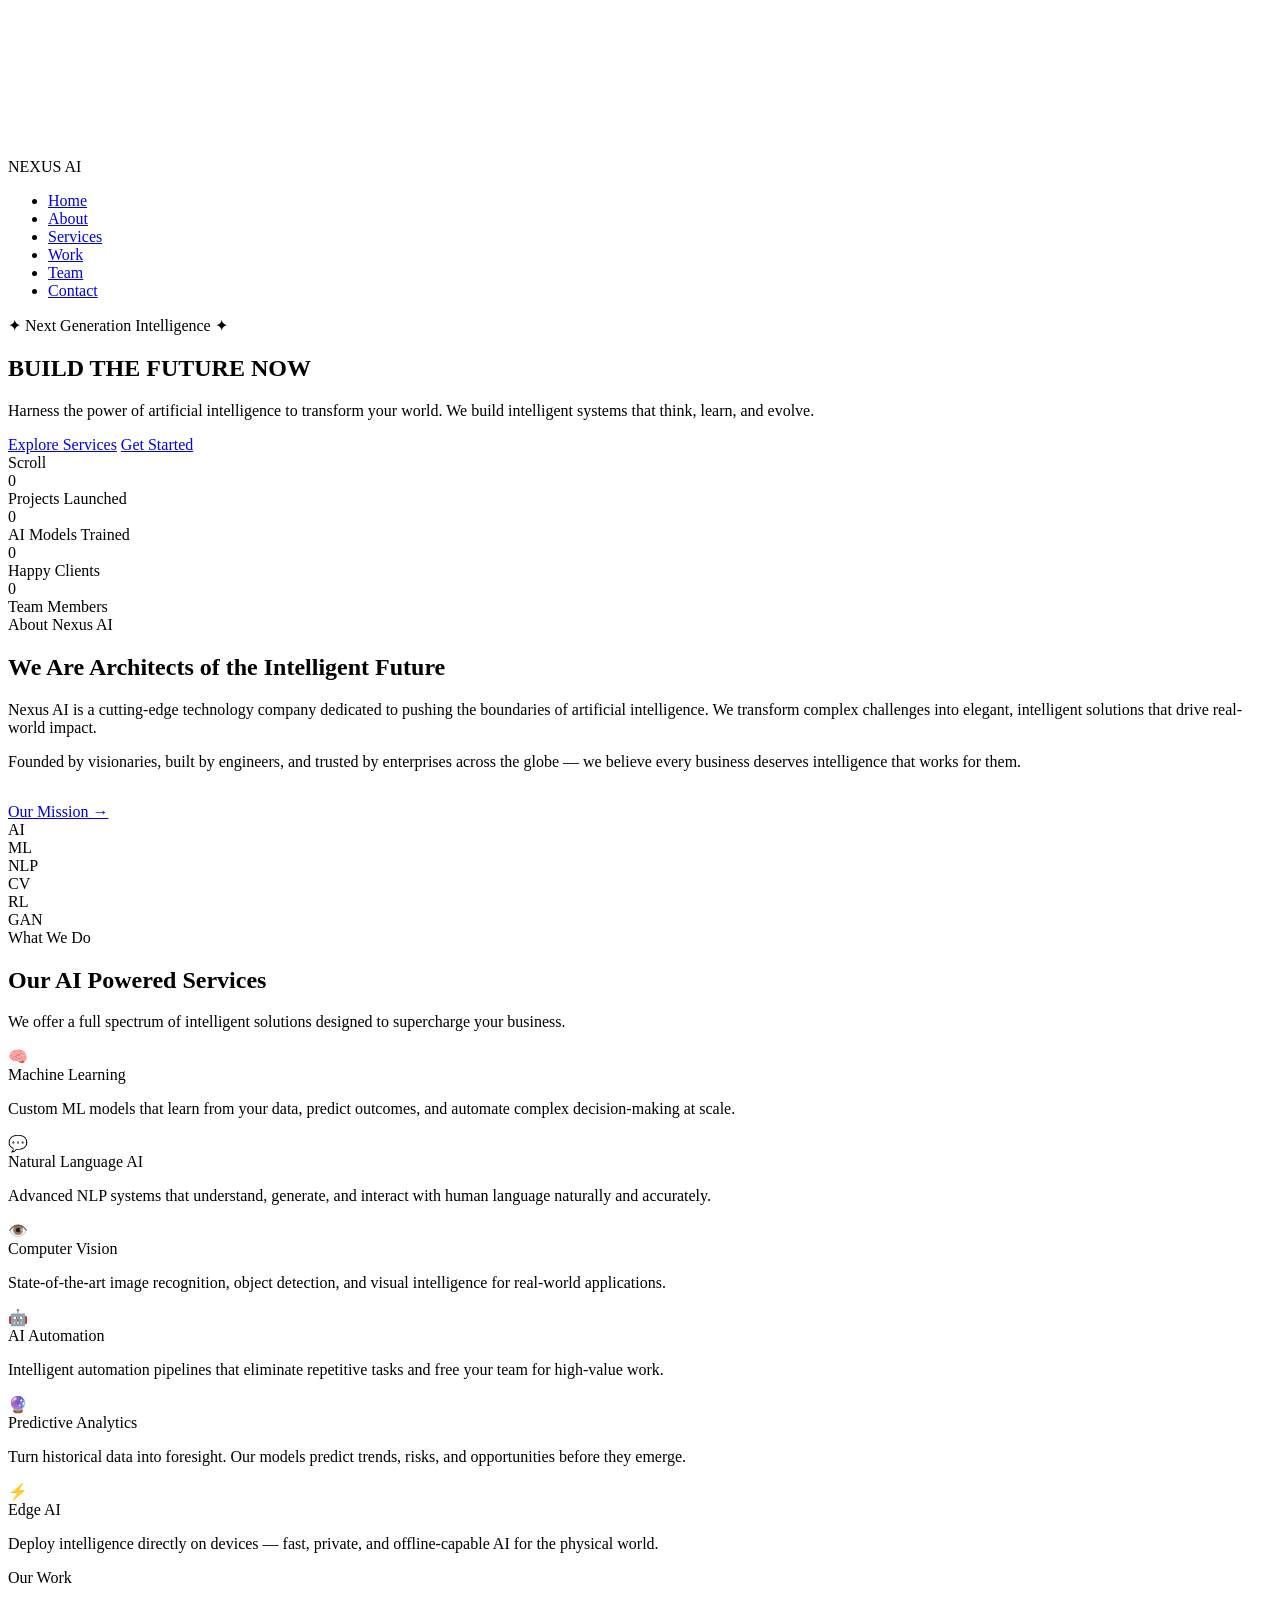
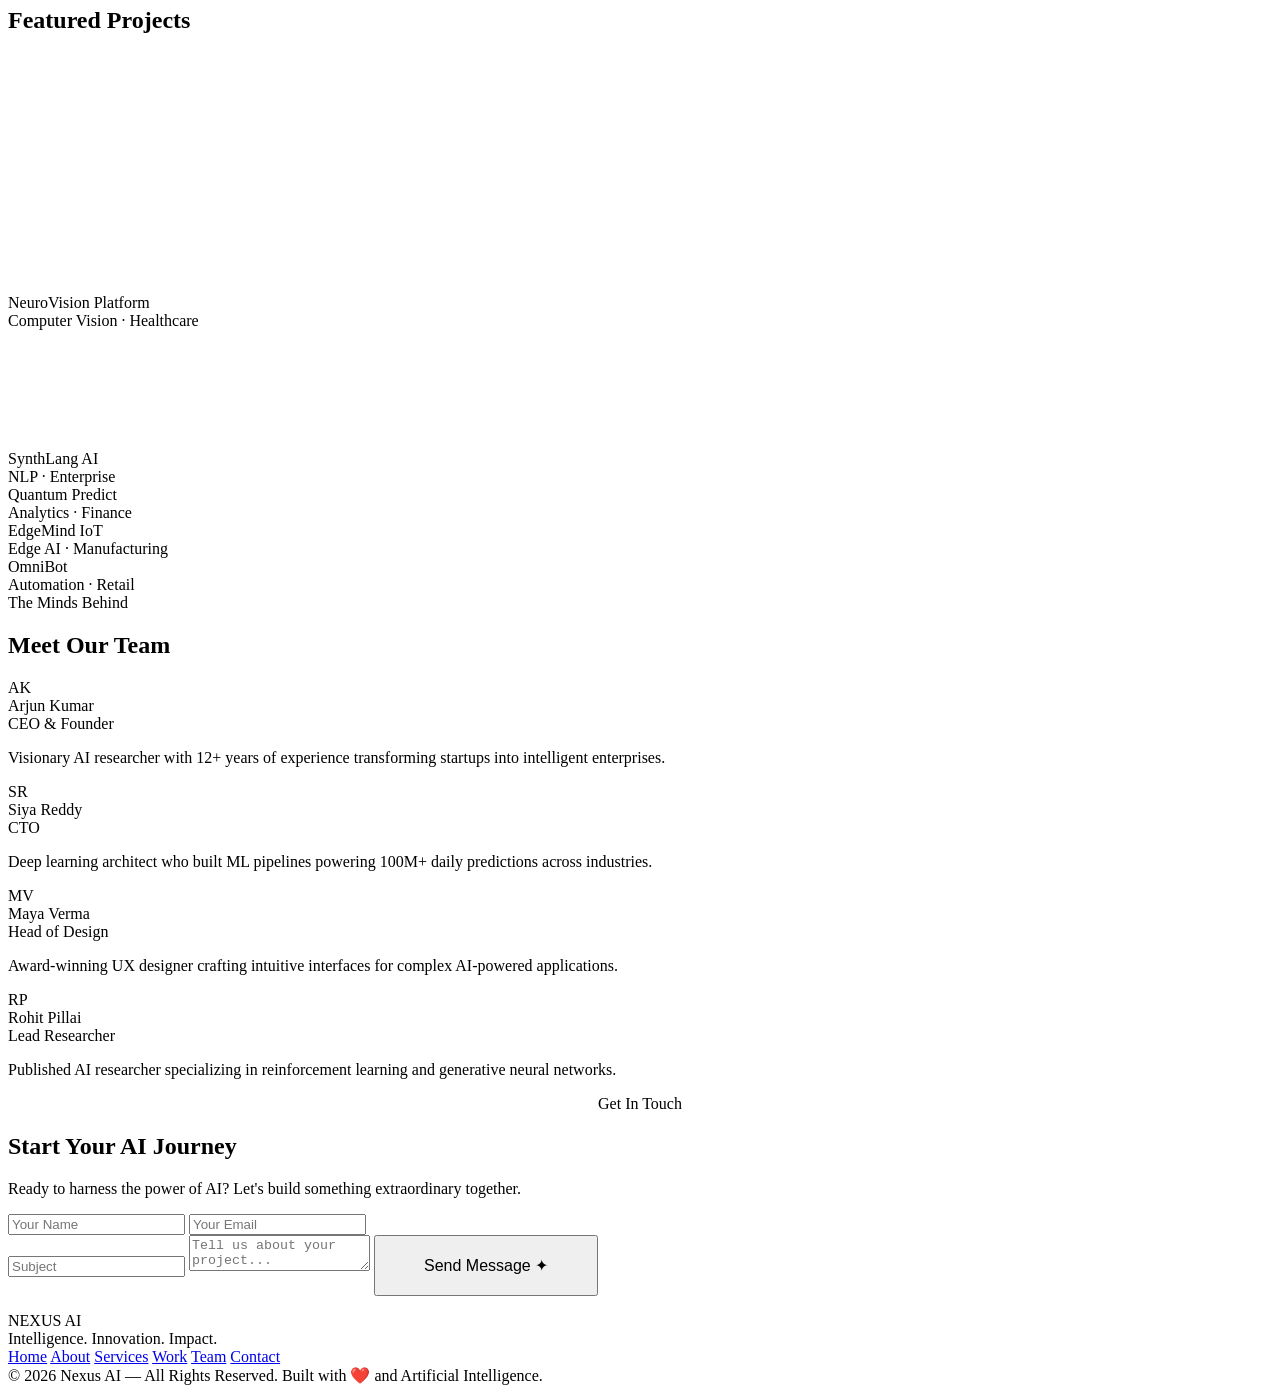
==== index.html @ 61b05c88 "Create index.html" ====
<html lang="en">
<head>
<meta charset="UTF-8">
<meta name="viewport" content="width=device-width, initial-scale=1.0">
<title>NEXUS AI — Future Reimagined</title>
<link href="https://fonts.googleapis.com/css2?family=Orbitron:wght@400;700;900&family=Rajdhani:wght@300;400;600;700&family=Space+Grotesk:wght@300;400;700&display=swap" rel="stylesheet">
</head>
<body>

<div class="cursor" id="cursor"></div>
<div class="cursor-dot" id="cursorDot"></div>

<canvas id="starCanvas"></canvas>

<!-- NAVBAR -->
<nav>
  <div class="logo">NEXUS AI</div>
  <ul class="nav-links">
    <li><a href="#home">Home</a></li>
    <li><a href="#about">About</a></li>
    <li><a href="#services">Services</a></li>
    <li><a href="#work">Work</a></li>
    <li><a href="#team">Team</a></li>
    <li><a href="#contact">Contact</a></li>
  </ul>
</nav>

<!-- HERO -->
<section class="hero" id="home">
  <div class="hero-bg"></div>
  <div class="hero-grid"></div>
  <div class="floating-shapes">
    <div class="shape shape-1"></div>
    <div class="shape shape-2"></div>
    <div class="shape shape-3"></div>
  </div>
  <div class="hero-content">
    <div class="hero-badge">✦ Next Generation Intelligence ✦</div>
    <h1 class="hero-title">
      <span class="line1">BUILD THE</span>
      <span class="line2">FUTURE NOW</span>
    </h1>
    <p class="hero-subtitle">Harness the power of artificial intelligence to transform your world. We build intelligent systems that think, learn, and evolve.</p>
    <div class="hero-buttons">
      <a href="#services" class="btn-primary">Explore Services</a>
      <a href="#contact" class="btn-secondary">Get Started</a>
    </div>
  </div>
  <div class="scroll-indicator">
    <div class="scroll-line"></div>
    <span>Scroll</span>
  </div>
</section>

<!-- STATS BAR -->
<div class="stats-bar">
  <div class="stat-item reveal">
    <div class="stat-num" id="stat1">0</div>
    <div class="stat-label">Projects Launched</div>
  </div>
  <div class="stat-item reveal">
    <div class="stat-num pink" id="stat2">0</div>
    <div class="stat-label">AI Models Trained</div>
  </div>
  <div class="stat-item reveal">
    <div class="stat-num yellow" id="stat3">0</div>
    <div class="stat-label">Happy Clients</div>
  </div>
  <div class="stat-item reveal">
    <div class="stat-num green" id="stat4">0</div>
    <div class="stat-label">Team Members</div>
  </div>
</div>

<!-- ABOUT -->
<section class="about" id="about">
  <div class="about-inner">
    <div class="about-text reveal">
      <span class="section-tag">About Nexus AI</span>
      <h2 class="section-title">We Are Architects of the Intelligent Future</h2>
      <p>Nexus AI is a cutting-edge technology company dedicated to pushing the boundaries of artificial intelligence. We transform complex challenges into elegant, intelligent solutions that drive real-world impact.</p>
      <p>Founded by visionaries, built by engineers, and trusted by enterprises across the globe — we believe every business deserves intelligence that works for them.</p>
      <a href="#services" class="btn-primary" style="display:inline-block; margin-top:1rem;">Our Mission →</a>
    </div>
    <div class="about-visual reveal">
      <div class="orbit-ring ring-1"></div>
      <div class="orbit-ring ring-2"></div>
      <div class="orbit-ring ring-3"></div>
      <div class="cube-container" style="perspective:600px;">
        <div class="cube-face face-front">AI</div>
        <div class="cube-face face-back">ML</div>
        <div class="cube-face face-right">NLP</div>
        <div class="cube-face face-left">CV</div>
        <div class="cube-face face-top">RL</div>
        <div class="cube-face face-bottom">GAN</div>
      </div>
    </div>
  </div>
</section>

<!-- SERVICES -->
<section class="services" id="services">
  <div class="services-inner">
    <div class="services-header reveal">
      <span class="section-tag">What We Do</span>
      <h2 class="section-title">Our AI Powered Services</h2>
      <p>We offer a full spectrum of intelligent solutions designed to supercharge your business.</p>
    </div>
    <div class="services-grid">
      <div class="service-card reveal">
        <div class="service-icon">🧠</div>
        <div class="service-title">Machine Learning</div>
        <p class="service-desc">Custom ML models that learn from your data, predict outcomes, and automate complex decision-making at scale.</p>
      </div>
      <div class="service-card reveal">
        <div class="service-icon">💬</div>
        <div class="service-title">Natural Language AI</div>
        <p class="service-desc">Advanced NLP systems that understand, generate, and interact with human language naturally and accurately.</p>
      </div>
      <div class="service-card reveal">
        <div class="service-icon">👁️</div>
        <div class="service-title">Computer Vision</div>
        <p class="service-desc">State-of-the-art image recognition, object detection, and visual intelligence for real-world applications.</p>
      </div>
      <div class="service-card reveal">
        <div class="service-icon">🤖</div>
        <div class="service-title">AI Automation</div>
        <p class="service-desc">Intelligent automation pipelines that eliminate repetitive tasks and free your team for high-value work.</p>
      </div>
      <div class="service-card reveal">
        <div class="service-icon">🔮</div>
        <div class="service-title">Predictive Analytics</div>
        <p class="service-desc">Turn historical data into foresight. Our models predict trends, risks, and opportunities before they emerge.</p>
      </div>
      <div class="service-card reveal">
        <div class="service-icon">⚡</div>
        <div class="service-title">Edge AI</div>
        <p class="service-desc">Deploy intelligence directly on devices — fast, private, and offline-capable AI for the physical world.</p>
      </div>
    </div>
  </div>
</section>

<!-- SHOWCASE / PORTFOLIO -->
<section class="showcase" id="work">
  <div class="showcase-inner">
    <div class="showcase-header reveal">
      <span class="section-tag">Our Work</span>
      <h2 class="section-title">Featured Projects</h2>
    </div>
    <div class="showcase-grid">
      <div class="showcase-item reveal">
        <div class="showcase-bg"></div>
        <div class="showcase-deco">
          <div class="deco-ring" style="width:80px;height:80px;animation-delay:0s;"></div>
          <div class="deco-ring" style="width:80px;height:80px;animation-delay:1.5s;"></div>
          <div class="deco-ring" style="width:80px;height:80px;animation-delay:3s;"></div>
        </div>
        <div class="showcase-overlay">
          <div>
            <div class="showcase-label">NeuroVision Platform</div>
            <div class="showcase-sub">Computer Vision · Healthcare</div>
          </div>
        </div>
      </div>
      <div class="showcase-item reveal">
        <div class="showcase-bg"></div>
        <div class="showcase-deco">
          <div class="deco-ring" style="width:60px;height:60px;animation-delay:0.5s;"></div>
          <div class="deco-ring" style="width:60px;height:60px;animation-delay:2s;"></div>
        </div>
        <div class="showcase-overlay">
          <div>
            <div class="showcase-label">SynthLang AI</div>
            <div class="showcase-sub">NLP · Enterprise</div>
          </div>
        </div>
      </div>
      <div class="showcase-item reveal">
        <div class="showcase-bg"></div>
        <div class="showcase-overlay">
          <div>
            <div class="showcase-label">Quantum Predict</div>
            <div class="showcase-sub">Analytics · Finance</div>
          </div>
        </div>
      </div>
      <div class="showcase-item reveal">
        <div class="showcase-bg"></div>
        <div class="showcase-overlay">
          <div>
            <div class="showcase-label">EdgeMind IoT</div>
            <div class="showcase-sub">Edge AI · Manufacturing</div>
          </div>
        </div>
      </div>
      <div class="showcase-item reveal">
        <div class="showcase-bg"></div>
        <div class="showcase-overlay">
          <div>
            <div class="showcase-label">OmniBot</div>
            <div class="showcase-sub">Automation · Retail</div>
          </div>
        </div>
      </div>
    </div>
  </div>
</section>

<!-- TEAM -->
<section class="team" id="team">
  <div class="team-inner">
    <div class="team-header reveal">
      <span class="section-tag">The Minds Behind</span>
      <h2 class="section-title">Meet Our Team</h2>
    </div>
    <div class="team-grid">
      <div class="team-card reveal">
        <div class="team-avatar">AK</div>
        <div class="team-name">Arjun Kumar</div>
        <div class="team-role">CEO & Founder</div>
        <p class="team-bio">Visionary AI researcher with 12+ years of experience transforming startups into intelligent enterprises.</p>
      </div>
      <div class="team-card reveal">
        <div class="team-avatar">SR</div>
        <div class="team-name">Siya Reddy</div>
        <div class="team-role">CTO</div>
        <p class="team-bio">Deep learning architect who built ML pipelines powering 100M+ daily predictions across industries.</p>
      </div>
      <div class="team-card reveal">
        <div class="team-avatar">MV</div>
        <div class="team-name">Maya Verma</div>
        <div class="team-role">Head of Design</div>
        <p class="team-bio">Award-winning UX designer crafting intuitive interfaces for complex AI-powered applications.</p>
      </div>
      <div class="team-card reveal">
        <div class="team-avatar">RP</div>
        <div class="team-name">Rohit Pillai</div>
        <div class="team-role">Lead Researcher</div>
        <p class="team-bio">Published AI researcher specializing in reinforcement learning and generative neural networks.</p>
      </div>
    </div>
  </div>
</section>

<!-- CONTACT -->
<section class="contact" id="contact">
  <div class="contact-inner">
    <span class="section-tag" style="display:block; text-align:center; padding-left:0;">Get In Touch</span>
    <h2 class="section-title reveal">Start Your AI Journey</h2>
    <p class="reveal">Ready to harness the power of AI? Let's build something extraordinary together.</p>
    <form class="contact-form reveal" onsubmit="handleSubmit(event)">
      <div class="form-row">
        <input type="text" class="form-input" placeholder="Your Name" required>
        <input type="email" class="form-input" placeholder="Your Email" required>
      </div>
      <input type="text" class="form-input" placeholder="Subject">
      <textarea class="form-input" placeholder="Tell us about your project..."></textarea>
      <button type="submit" class="btn-primary" style="align-self:center; font-size:1rem; padding:1.2rem 3rem;">Send Message ✦</button>
    </form>
  </div>
</section>

<!-- FOOTER -->
<footer>
  <div class="footer-bar"></div>
  <div class="footer-logo">NEXUS AI</div>
  <div class="footer-tagline">Intelligence. Innovation. Impact.</div>
  <div class="footer-links">
    <a href="#home">Home</a>
    <a href="#about">About</a>
    <a href="#services">Services</a>
    <a href="#work">Work</a>
    <a href="#team">Team</a>
    <a href="#contact">Contact</a>
  </div>
  <div class="footer-copy">© 2026 Nexus AI — All Rights Reserved. Built with ❤️ and Artificial Intelligence.</div>
</footer>
</body>
</html>
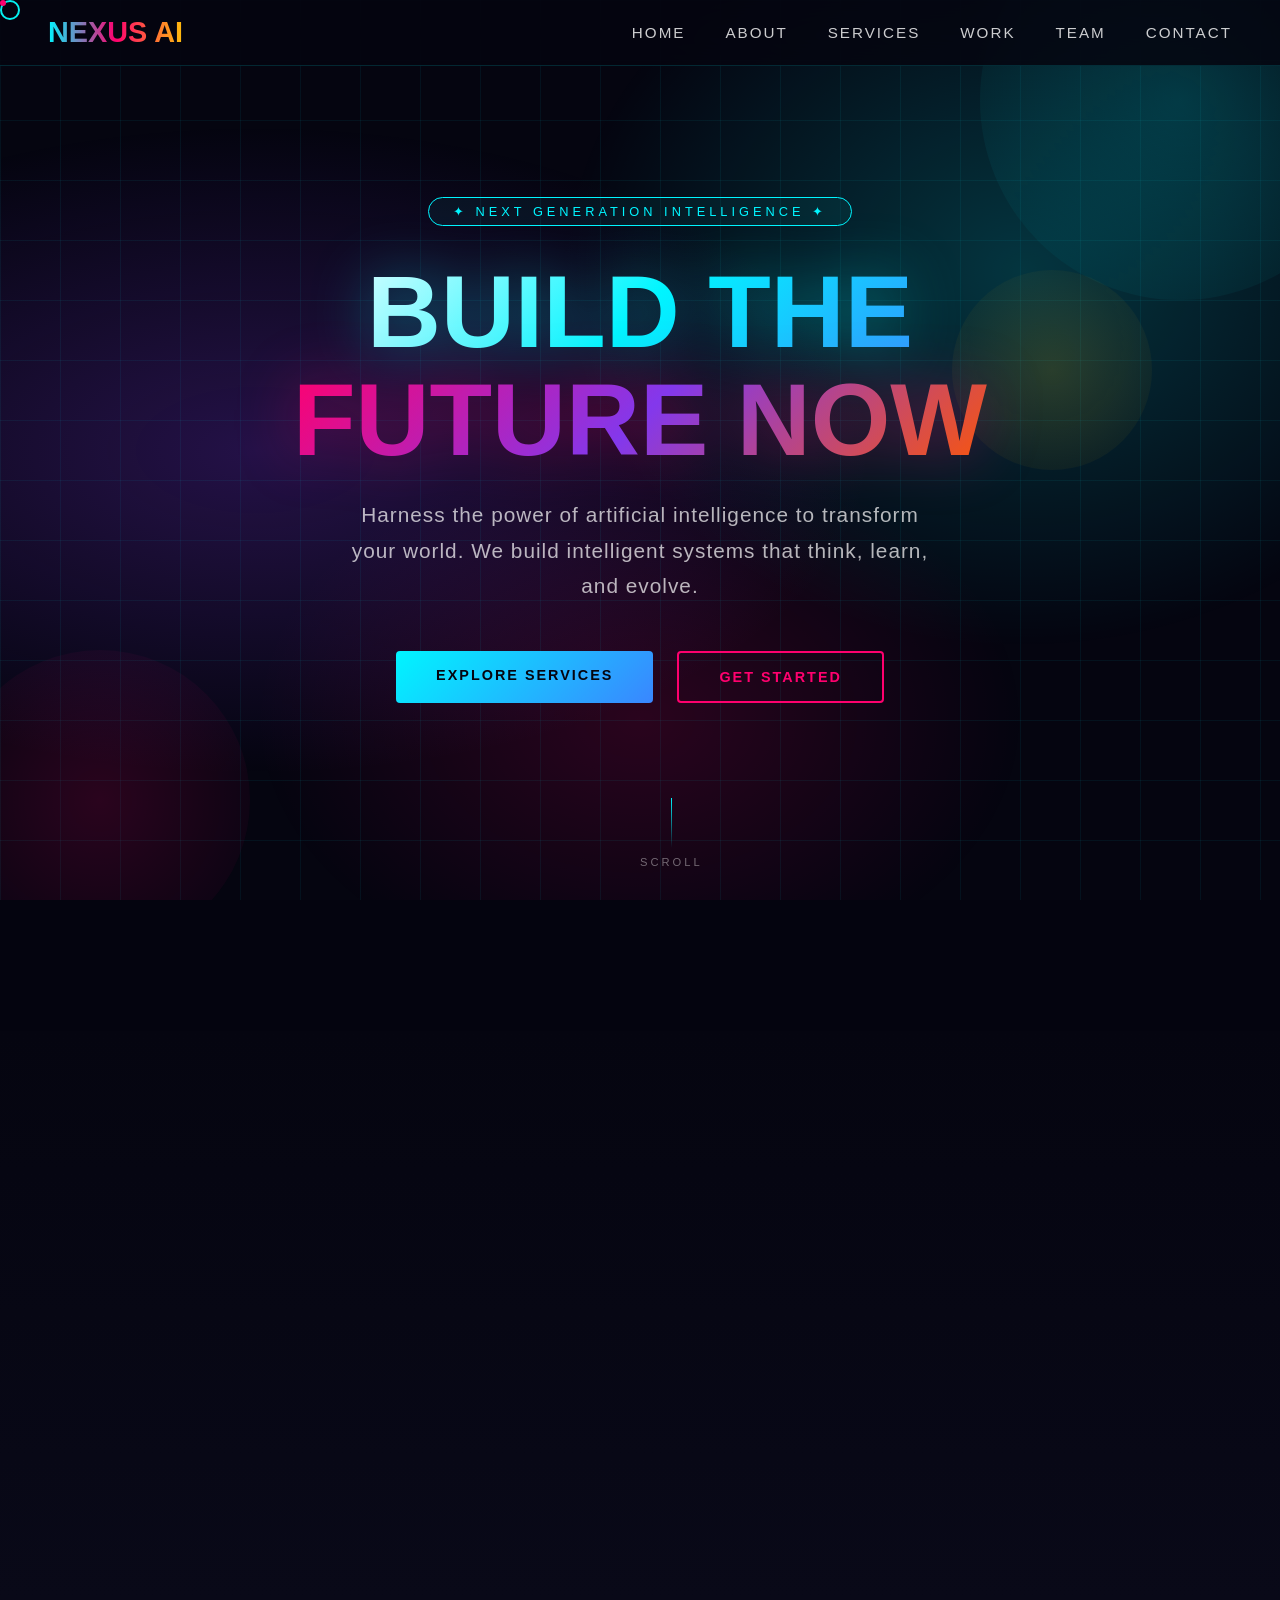
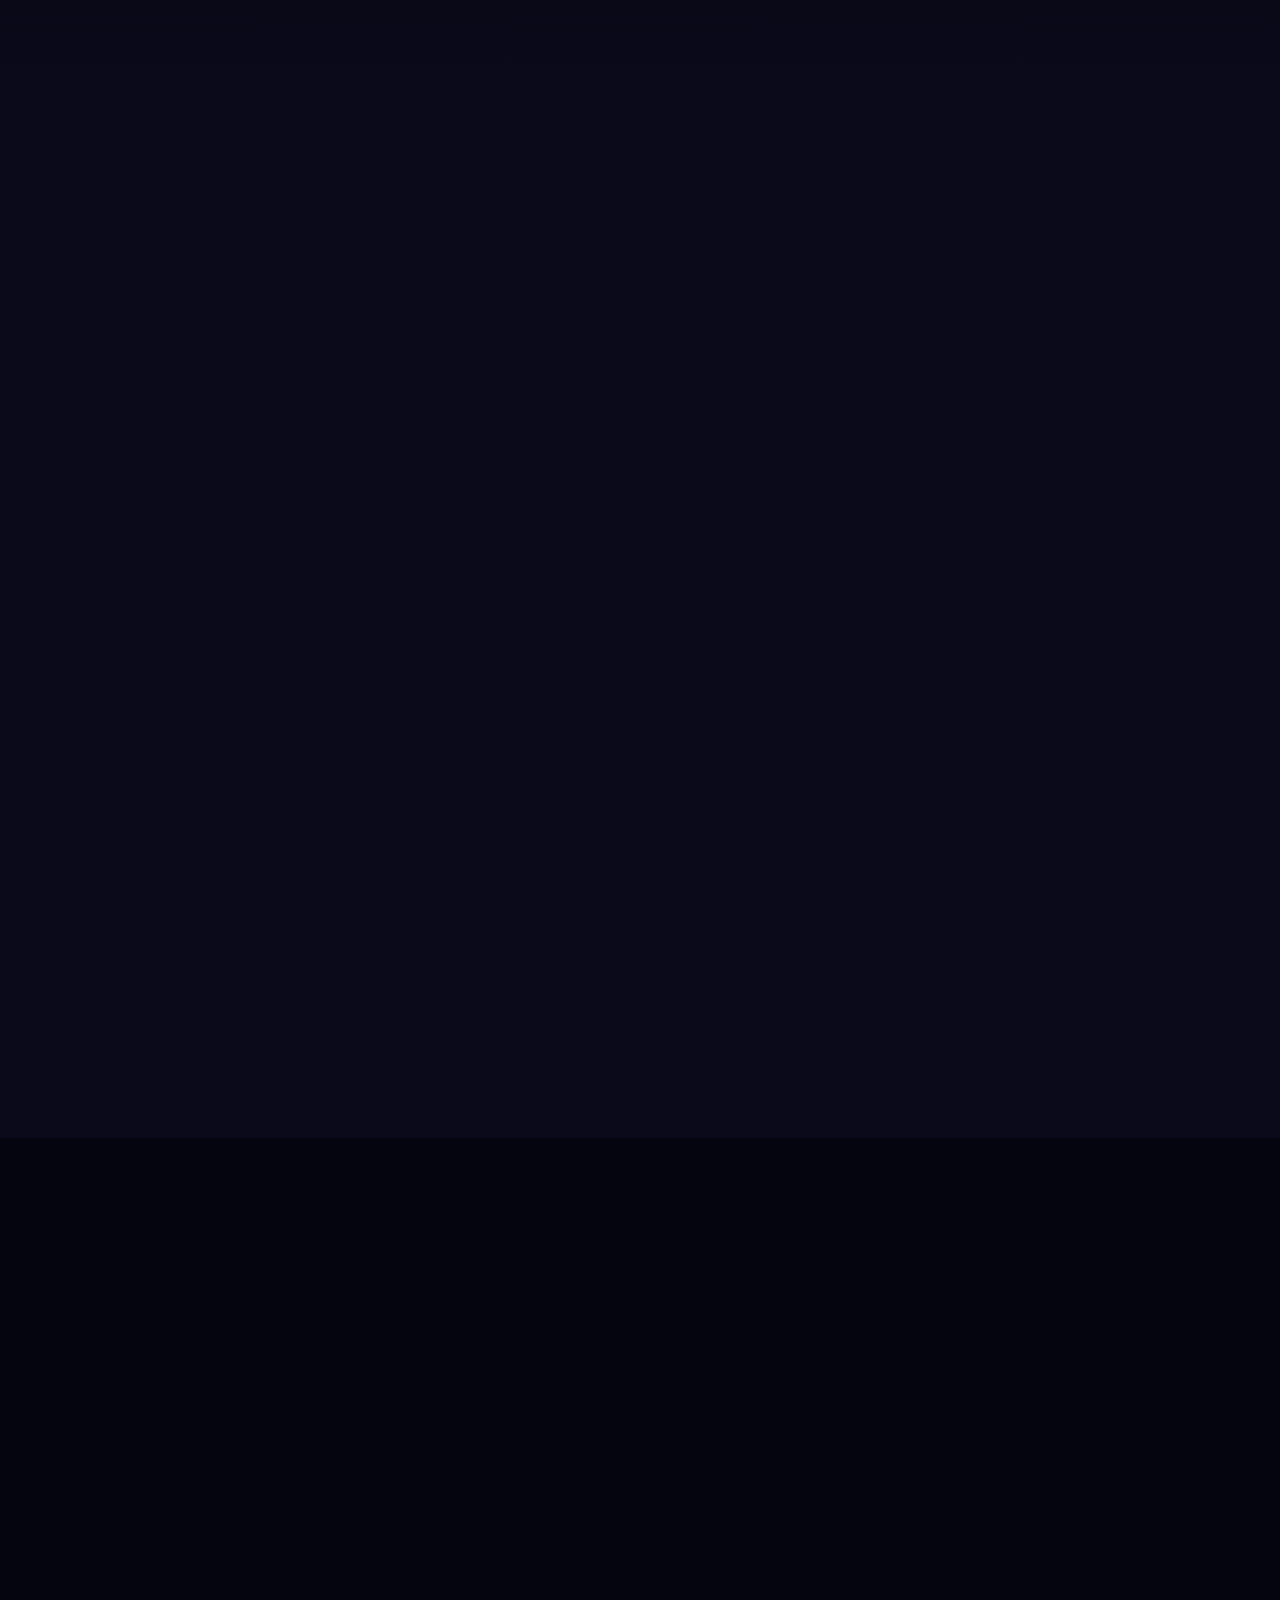
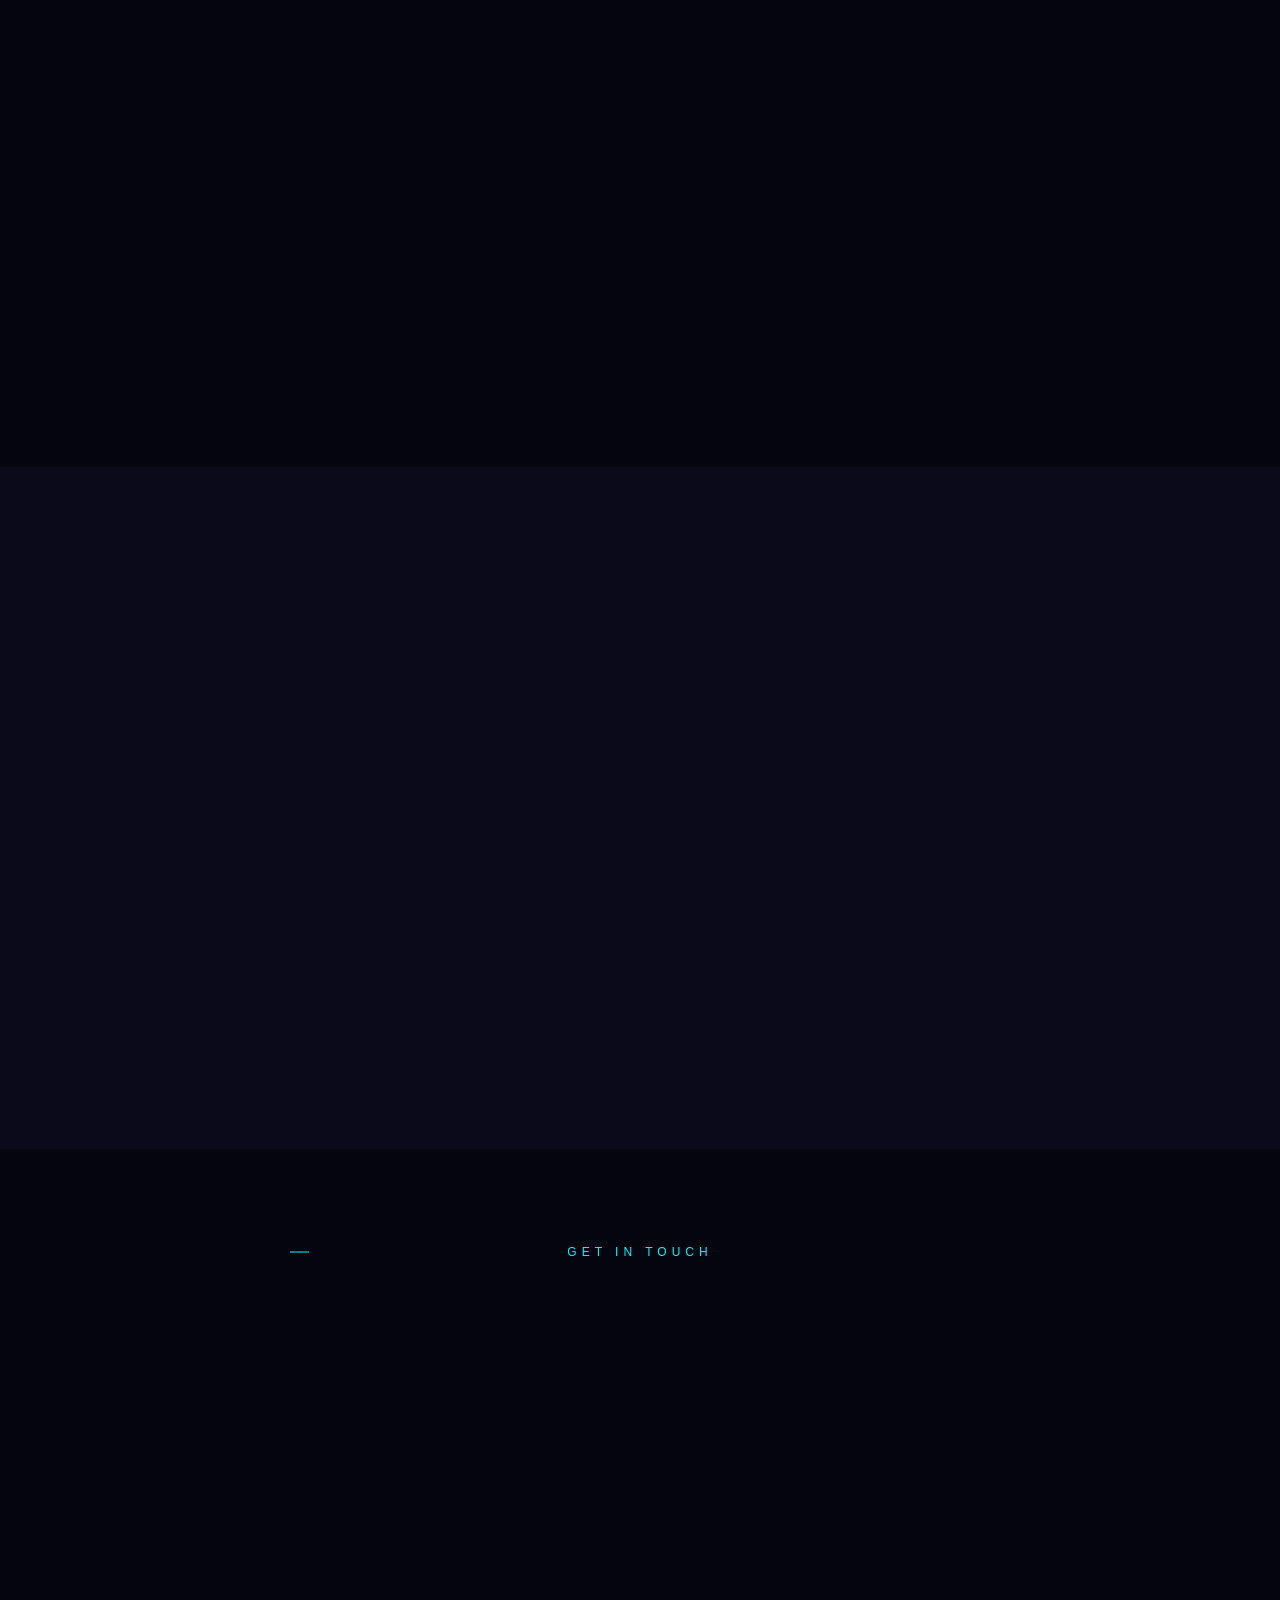
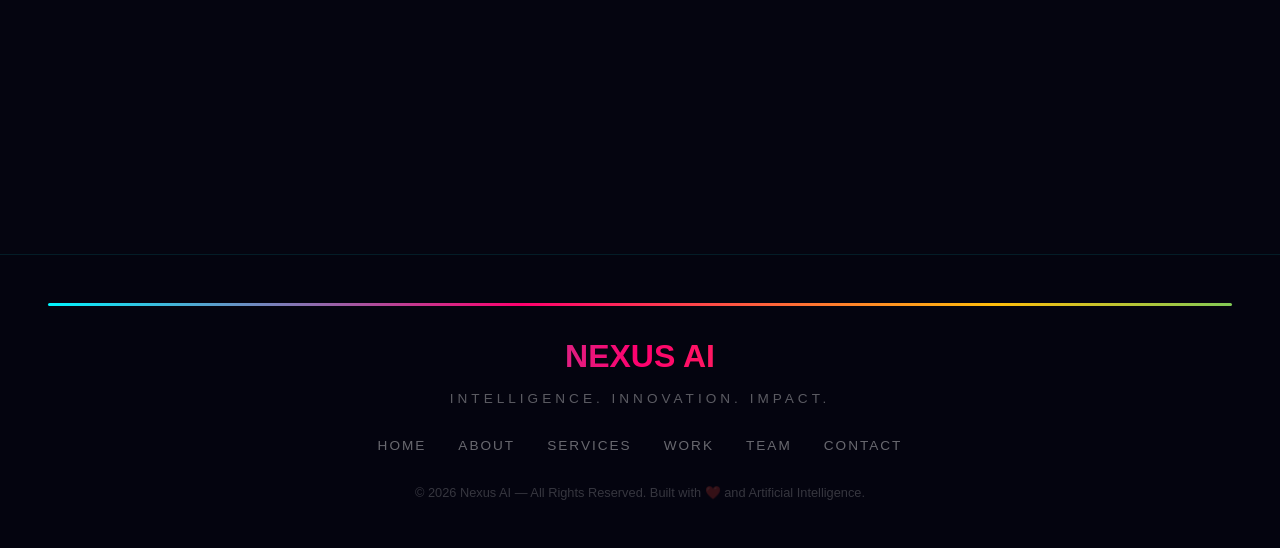
==== commit e513af50: "Update index.html" ====
--- a/index.html
+++ b/index.html
@@ -5,6 +5,8 @@
 <meta name="viewport" content="width=device-width, initial-scale=1.0">
 <title>NEXUS AI — Future Reimagined</title>
 <link href="https://fonts.googleapis.com/css2?family=Orbitron:wght@400;700;900&family=Rajdhani:wght@300;400;600;700&family=Space+Grotesk:wght@300;400;700&display=swap" rel="stylesheet">
+ <link rel="stylesheet" href="styles.css">
+<script src="script.js" defer></script>
 </head>
 <body>
 
--- a/styles.css
+++ b/styles.css
@@ -0,0 +1,711 @@
+ :root {
+    --cyan: #00f5ff;
+    --pink: #ff006e;
+    --yellow: #ffbe0b;
+    --purple: #8338ec;
+    --green: #06d6a0;
+    --orange: #fb5607;
+    --blue: #3a86ff;
+    --white: #ffffff;
+    --dark: #050510;
+    --dark2: #0a0a1a;
+  }
+
+  * { margin: 0; padding: 0; box-sizing: border-box; }
+
+  html { scroll-behavior: smooth; }
+
+  body {
+    font-family: 'Rajdhani', sans-serif;
+    background: var(--dark);
+    color: var(--white);
+    overflow-x: hidden;
+    cursor: none;
+  }
+
+  /* CUSTOM CURSOR */
+  .cursor {
+    width: 20px; height: 20px;
+    border: 2px solid var(--cyan);
+    border-radius: 50%;
+    position: fixed;
+    pointer-events: none;
+    z-index: 10000;
+    transition: transform 0.1s, background 0.2s;
+    mix-blend-mode: difference;
+  }
+  .cursor-dot {
+    width: 6px; height: 6px;
+    background: var(--pink);
+    border-radius: 50%;
+    position: fixed;
+    pointer-events: none;
+    z-index: 10001;
+    transition: transform 0.05s;
+  }
+
+  /* NAVBAR */
+  nav {
+    position: fixed;
+    top: 0; width: 100%;
+    padding: 1rem 3rem;
+    display: flex;
+    justify-content: space-between;
+    align-items: center;
+    z-index: 1000;
+    background: rgba(5,5,16,0.85);
+    backdrop-filter: blur(20px);
+    border-bottom: 1px solid rgba(0,245,255,0.15);
+    animation: slideDown 1s ease;
+  }
+  @keyframes slideDown { from { transform: translateY(-100%); opacity: 0; } to { transform: translateY(0); opacity: 1; } }
+
+  .logo {
+    font-family: 'Orbitron', sans-serif;
+    font-size: 1.8rem;
+    font-weight: 900;
+    background: linear-gradient(90deg, var(--cyan), var(--pink), var(--yellow));
+    -webkit-background-clip: text;
+    -webkit-text-fill-color: transparent;
+    background-clip: text;
+    animation: logoPulse 3s infinite;
+  }
+  @keyframes logoPulse {
+    0%,100% { filter: drop-shadow(0 0 8px rgba(0,245,255,0.8)); }
+    50% { filter: drop-shadow(0 0 20px rgba(255,0,110,0.8)); }
+  }
+
+  .nav-links { display: flex; gap: 2.5rem; list-style: none; }
+  .nav-links a {
+    color: rgba(255,255,255,0.8);
+    text-decoration: none;
+    font-family: 'Space Grotesk', sans-serif;
+    font-size: 0.95rem;
+    letter-spacing: 2px;
+    text-transform: uppercase;
+    position: relative;
+    transition: color 0.3s;
+  }
+  .nav-links a::after {
+    content: '';
+    position: absolute;
+    bottom: -4px; left: 0;
+    width: 0; height: 2px;
+    background: linear-gradient(90deg, var(--cyan), var(--pink));
+    transition: width 0.3s;
+  }
+  .nav-links a:hover { color: var(--cyan); }
+  .nav-links a:hover::after { width: 100%; }
+
+  /* CANVAS BACKGROUND */
+  #starCanvas {
+    position: fixed;
+    top: 0; left: 0;
+    width: 100%; height: 100%;
+    z-index: 0;
+    pointer-events: none;
+  }
+
+  /* HERO SECTION */
+  .hero {
+    position: relative;
+    min-height: 100vh;
+    display: flex;
+    align-items: center;
+    justify-content: center;
+    text-align: center;
+    z-index: 1;
+    overflow: hidden;
+  }
+
+  .hero-bg {
+    position: absolute;
+    inset: 0;
+    background:
+      radial-gradient(ellipse 80% 60% at 20% 50%, rgba(131,56,236,0.25) 0%, transparent 60%),
+      radial-gradient(ellipse 60% 70% at 80% 30%, rgba(0,245,255,0.2) 0%, transparent 60%),
+      radial-gradient(ellipse 50% 50% at 50% 80%, rgba(255,0,110,0.15) 0%, transparent 60%);
+    animation: heroBgShift 8s ease-in-out infinite alternate;
+  }
+  @keyframes heroBgShift {
+    0% { transform: scale(1) rotate(0deg); }
+    100% { transform: scale(1.1) rotate(3deg); }
+  }
+
+  .hero-grid {
+    position: absolute;
+    inset: 0;
+    background-image:
+      linear-gradient(rgba(0,245,255,0.06) 1px, transparent 1px),
+      linear-gradient(90deg, rgba(0,245,255,0.06) 1px, transparent 1px);
+    background-size: 60px 60px;
+    animation: gridMove 20s linear infinite;
+  }
+  @keyframes gridMove { from { transform: translateY(0); } to { transform: translateY(60px); } }
+
+  .hero-content { position: relative; z-index: 2; max-width: 1000px; padding: 2rem; }
+
+  .hero-badge {
+    display: inline-block;
+    padding: 0.4rem 1.5rem;
+    border: 1px solid var(--cyan);
+    border-radius: 50px;
+    font-size: 0.8rem;
+    letter-spacing: 4px;
+    text-transform: uppercase;
+    color: var(--cyan);
+    margin-bottom: 2rem;
+    animation: badgePulse 2s ease-in-out infinite, fadeUp 1s ease 0.3s both;
+    background: rgba(0,245,255,0.05);
+  }
+  @keyframes badgePulse {
+    0%,100% { box-shadow: 0 0 10px rgba(0,245,255,0.3), inset 0 0 10px rgba(0,245,255,0.05); }
+    50% { box-shadow: 0 0 30px rgba(0,245,255,0.7), inset 0 0 20px rgba(0,245,255,0.1); }
+  }
+
+  .hero-title {
+    font-family: 'Orbitron', sans-serif;
+    font-size: clamp(3rem, 8vw, 7rem);
+    font-weight: 900;
+    line-height: 1.05;
+    margin-bottom: 1.5rem;
+    animation: fadeUp 1s ease 0.5s both;
+  }
+  .hero-title .line1 {
+    display: block;
+    background: linear-gradient(135deg, var(--white) 0%, var(--cyan) 50%, var(--blue) 100%);
+    -webkit-background-clip: text;
+    -webkit-text-fill-color: transparent;
+    background-clip: text;
+    filter: drop-shadow(0 0 30px rgba(0,245,255,0.4));
+  }
+  .hero-title .line2 {
+    display: block;
+    background: linear-gradient(135deg, var(--pink) 0%, var(--purple) 50%, var(--orange) 100%);
+    -webkit-background-clip: text;
+    -webkit-text-fill-color: transparent;
+    background-clip: text;
+    filter: drop-shadow(0 0 30px rgba(255,0,110,0.4));
+    animation: textFlicker 4s ease-in-out infinite;
+  }
+  @keyframes textFlicker {
+    0%,100% { filter: drop-shadow(0 0 30px rgba(255,0,110,0.4)); }
+    50% { filter: drop-shadow(0 0 60px rgba(131,56,236,0.8)); }
+  }
+
+  .hero-subtitle {
+    font-size: 1.3rem;
+    color: rgba(255,255,255,0.7);
+    max-width: 600px;
+    margin: 0 auto 3rem;
+    line-height: 1.7;
+    letter-spacing: 1px;
+    animation: fadeUp 1s ease 0.7s both;
+  }
+
+  .hero-buttons {
+    display: flex;
+    gap: 1.5rem;
+    justify-content: center;
+    flex-wrap: wrap;
+    animation: fadeUp 1s ease 0.9s both;
+  }
+
+  .btn-primary {
+    padding: 1rem 2.5rem;
+    font-family: 'Orbitron', sans-serif;
+    font-size: 0.9rem;
+    font-weight: 700;
+    letter-spacing: 2px;
+    text-transform: uppercase;
+    border: none;
+    border-radius: 4px;
+    cursor: pointer;
+    position: relative;
+    overflow: hidden;
+    background: linear-gradient(135deg, var(--cyan), var(--blue));
+    color: var(--dark);
+    transition: transform 0.3s, box-shadow 0.3s;
+    text-decoration: none;
+  }
+  .btn-primary::before {
+    content: '';
+    position: absolute;
+    top: -50%; left: -50%;
+    width: 200%; height: 200%;
+    background: linear-gradient(45deg, transparent 30%, rgba(255,255,255,0.3) 50%, transparent 70%);
+    transform: translateX(-100%);
+    transition: transform 0.5s;
+  }
+  .btn-primary:hover::before { transform: translateX(100%); }
+  .btn-primary:hover { transform: translateY(-3px); box-shadow: 0 15px 40px rgba(0,245,255,0.4); }
+
+  .btn-secondary {
+    padding: 1rem 2.5rem;
+    font-family: 'Orbitron', sans-serif;
+    font-size: 0.9rem;
+    font-weight: 700;
+    letter-spacing: 2px;
+    text-transform: uppercase;
+    border: 2px solid var(--pink);
+    border-radius: 4px;
+    cursor: pointer;
+    background: transparent;
+    color: var(--pink);
+    transition: all 0.3s;
+    text-decoration: none;
+    position: relative;
+    overflow: hidden;
+  }
+  .btn-secondary::before {
+    content: '';
+    position: absolute;
+    inset: 0;
+    background: linear-gradient(135deg, var(--pink), var(--purple));
+    transform: scaleX(0);
+    transform-origin: left;
+    transition: transform 0.3s;
+    z-index: -1;
+  }
+  .btn-secondary:hover { color: white; border-color: transparent; box-shadow: 0 15px 40px rgba(255,0,110,0.4); }
+  .btn-secondary:hover::before { transform: scaleX(1); }
+
+  /* FLOATING 3D SHAPES */
+  .floating-shapes { position: absolute; inset: 0; z-index: 1; pointer-events: none; }
+  .shape {
+    position: absolute;
+    border-radius: 50%;
+    opacity: 0.15;
+    animation: float3D 6s ease-in-out infinite;
+  }
+  .shape-1 { width: 400px; height: 400px; background: radial-gradient(circle, var(--cyan), transparent); top: -100px; right: -100px; animation-duration: 7s; }
+  .shape-2 { width: 300px; height: 300px; background: radial-gradient(circle, var(--pink), transparent); bottom: -50px; left: -50px; animation-duration: 9s; animation-delay: -3s; }
+  .shape-3 { width: 200px; height: 200px; background: radial-gradient(circle, var(--yellow), transparent); top: 30%; right: 10%; animation-duration: 5s; animation-delay: -1s; }
+  @keyframes float3D {
+    0%,100% { transform: translateY(0) rotateX(0) rotateY(0); }
+    33% { transform: translateY(-30px) rotateX(10deg) rotateY(15deg); }
+    66% { transform: translateY(20px) rotateX(-10deg) rotateY(-10deg); }
+  }
+
+  @keyframes fadeUp {
+    from { opacity: 0; transform: translateY(40px); }
+    to { opacity: 1; transform: translateY(0); }
+  }
+
+  /* STATS BAR */
+  .stats-bar {
+    position: relative;
+    z-index: 2;
+    display: grid;
+    grid-template-columns: repeat(4, 1fr);
+    gap: 0;
+    border-top: 1px solid rgba(0,245,255,0.15);
+    border-bottom: 1px solid rgba(255,0,110,0.15);
+    background: rgba(5,5,16,0.9);
+    backdrop-filter: blur(20px);
+  }
+  .stat-item {
+    padding: 2rem;
+    text-align: center;
+    border-right: 1px solid rgba(255,255,255,0.05);
+    position: relative;
+    overflow: hidden;
+    transition: background 0.3s;
+  }
+  .stat-item:last-child { border-right: none; }
+  .stat-item:hover { background: rgba(0,245,255,0.04); }
+  .stat-item::before {
+    content: '';
+    position: absolute;
+    bottom: 0; left: 0; right: 0;
+    height: 2px;
+    background: linear-gradient(90deg, var(--cyan), var(--pink));
+    transform: scaleX(0);
+    transition: transform 0.3s;
+  }
+  .stat-item:hover::before { transform: scaleX(1); }
+  .stat-num {
+    font-family: 'Orbitron', sans-serif;
+    font-size: 2.5rem;
+    font-weight: 900;
+    background: linear-gradient(135deg, var(--cyan), var(--blue));
+    -webkit-background-clip: text;
+    -webkit-text-fill-color: transparent;
+    background-clip: text;
+  }
+  .stat-num.pink { background: linear-gradient(135deg, var(--pink), var(--purple)); -webkit-background-clip: text; background-clip: text; }
+  .stat-num.yellow { background: linear-gradient(135deg, var(--yellow), var(--orange)); -webkit-background-clip: text; background-clip: text; }
+  .stat-num.green { background: linear-gradient(135deg, var(--green), var(--cyan)); -webkit-background-clip: text; background-clip: text; }
+  .stat-label { font-size: 0.8rem; letter-spacing: 3px; text-transform: uppercase; color: rgba(255,255,255,0.45); margin-top: 0.3rem; }
+
+  /* SECTION BASE */
+  section {
+    position: relative;
+    z-index: 2;
+    padding: 6rem 3rem;
+  }
+
+  .section-tag {
+    display: inline-block;
+    font-size: 0.75rem;
+    letter-spacing: 5px;
+    text-transform: uppercase;
+    color: var(--cyan);
+    margin-bottom: 1rem;
+    position: relative;
+    padding-left: 2rem;
+  }
+  .section-tag::before {
+    content: '';
+    position: absolute;
+    left: 0; top: 50%;
+    width: 1.2rem; height: 1px;
+    background: var(--cyan);
+    transform: translateY(-50%);
+  }
+
+  .section-title {
+    font-family: 'Orbitron', sans-serif;
+    font-size: clamp(2rem, 4vw, 3.5rem);
+    font-weight: 900;
+    line-height: 1.15;
+    margin-bottom: 1.5rem;
+  }
+
+  /* ABOUT SECTION */
+  .about { background: linear-gradient(180deg, var(--dark) 0%, var(--dark2) 100%); }
+  .about-inner { max-width: 1200px; margin: 0 auto; display: grid; grid-template-columns: 1fr 1fr; gap: 5rem; align-items: center; }
+  .about-text .section-title {
+    background: linear-gradient(135deg, var(--white), var(--cyan));
+    -webkit-background-clip: text; -webkit-text-fill-color: transparent; background-clip: text;
+  }
+  .about-text p { color: rgba(255,255,255,0.65); line-height: 1.9; font-size: 1.1rem; margin-bottom: 1.5rem; letter-spacing: 0.5px; }
+  .about-visual { position: relative; height: 450px; }
+
+  .cube-container {
+    position: absolute;
+    width: 200px; height: 200px;
+    top: 50%; left: 50%;
+    transform-style: preserve-3d;
+    transform: translate(-50%, -50%);
+    animation: spinCube 12s linear infinite;
+  }
+  @keyframes spinCube {
+    from { transform: translate(-50%, -50%) rotateX(20deg) rotateY(0deg); }
+    to { transform: translate(-50%, -50%) rotateX(20deg) rotateY(360deg); }
+  }
+  .cube-face {
+    position: absolute;
+    width: 200px; height: 200px;
+    border: 2px solid;
+    display: flex;
+    align-items: center;
+    justify-content: center;
+    font-family: 'Orbitron', sans-serif;
+    font-size: 1.2rem;
+    font-weight: 700;
+    opacity: 0.85;
+    backdrop-filter: blur(10px);
+  }
+  .face-front  { background: rgba(0,245,255,0.08); border-color: var(--cyan); color: var(--cyan); transform: translateZ(100px); }
+  .face-back   { background: rgba(255,0,110,0.08); border-color: var(--pink); color: var(--pink); transform: rotateY(180deg) translateZ(100px); }
+  .face-right  { background: rgba(131,56,236,0.08); border-color: var(--purple); color: var(--purple); transform: rotateY(90deg) translateZ(100px); }
+  .face-left   { background: rgba(255,190,11,0.08); border-color: var(--yellow); color: var(--yellow); transform: rotateY(-90deg) translateZ(100px); }
+  .face-top    { background: rgba(6,214,160,0.08); border-color: var(--green); color: var(--green); transform: rotateX(90deg) translateZ(100px); }
+  .face-bottom { background: rgba(251,86,7,0.08); border-color: var(--orange); color: var(--orange); transform: rotateX(-90deg) translateZ(100px); }
+
+  .orbit-ring {
+    position: absolute;
+    top: 50%; left: 50%;
+    border-radius: 50%;
+    border: 1px solid;
+    transform-style: preserve-3d;
+    animation: orbit 10s linear infinite;
+  }
+  .ring-1 { width: 320px; height: 320px; margin: -160px; border-color: rgba(0,245,255,0.25); animation-duration: 8s; transform: rotateX(70deg); }
+  .ring-2 { width: 400px; height: 400px; margin: -200px; border-color: rgba(255,0,110,0.2); animation-duration: 12s; transform: rotateX(70deg) rotateY(60deg); }
+  .ring-3 { width: 480px; height: 480px; margin: -240px; border-color: rgba(131,56,236,0.15); animation-duration: 16s; transform: rotateX(70deg) rotateY(120deg); }
+  @keyframes orbit { from { transform: rotateX(70deg) rotateZ(0deg); } to { transform: rotateX(70deg) rotateZ(360deg); } }
+
+  /* SERVICES SECTION */
+  .services { background: var(--dark2); }
+  .services-inner { max-width: 1200px; margin: 0 auto; }
+  .services-header { text-align: center; margin-bottom: 4rem; }
+  .services-header .section-title {
+    background: linear-gradient(135deg, var(--pink), var(--purple), var(--cyan));
+    -webkit-background-clip: text; -webkit-text-fill-color: transparent; background-clip: text;
+  }
+  .services-header p { color: rgba(255,255,255,0.55); font-size: 1.1rem; max-width: 500px; margin: 0 auto; }
+
+  .services-grid { display: grid; grid-template-columns: repeat(3, 1fr); gap: 1.5rem; }
+
+  .service-card {
+    padding: 2.5rem;
+    border: 1px solid rgba(255,255,255,0.07);
+    border-radius: 16px;
+    background: rgba(255,255,255,0.02);
+    position: relative;
+    overflow: hidden;
+    transition: transform 0.4s, box-shadow 0.4s;
+    cursor: pointer;
+  }
+  .service-card::before {
+    content: '';
+    position: absolute;
+    inset: 0;
+    border-radius: 16px;
+    background: var(--card-gradient, linear-gradient(135deg, rgba(0,245,255,0.08), transparent));
+    opacity: 0;
+    transition: opacity 0.4s;
+  }
+  .service-card:hover { transform: translateY(-8px); }
+  .service-card:hover::before { opacity: 1; }
+  .service-card:nth-child(1) { --card-gradient: linear-gradient(135deg, rgba(0,245,255,0.1), rgba(58,134,255,0.08)); }
+  .service-card:nth-child(2) { --card-gradient: linear-gradient(135deg, rgba(255,0,110,0.1), rgba(131,56,236,0.08)); }
+  .service-card:nth-child(3) { --card-gradient: linear-gradient(135deg, rgba(255,190,11,0.1), rgba(251,86,7,0.08)); }
+  .service-card:nth-child(4) { --card-gradient: linear-gradient(135deg, rgba(6,214,160,0.1), rgba(0,245,255,0.08)); }
+  .service-card:nth-child(5) { --card-gradient: linear-gradient(135deg, rgba(131,56,236,0.1), rgba(255,0,110,0.08)); }
+  .service-card:nth-child(6) { --card-gradient: linear-gradient(135deg, rgba(251,86,7,0.1), rgba(255,190,11,0.08)); }
+
+  .service-icon {
+    width: 64px; height: 64px;
+    border-radius: 12px;
+    display: flex;
+    align-items: center;
+    justify-content: center;
+    font-size: 2rem;
+    margin-bottom: 1.5rem;
+    position: relative;
+    z-index: 1;
+  }
+  .service-card:nth-child(1) .service-icon { background: rgba(0,245,255,0.12); box-shadow: 0 0 20px rgba(0,245,255,0.2); }
+  .service-card:nth-child(2) .service-icon { background: rgba(255,0,110,0.12); box-shadow: 0 0 20px rgba(255,0,110,0.2); }
+  .service-card:nth-child(3) .service-icon { background: rgba(255,190,11,0.12); box-shadow: 0 0 20px rgba(255,190,11,0.2); }
+  .service-card:nth-child(4) .service-icon { background: rgba(6,214,160,0.12); box-shadow: 0 0 20px rgba(6,214,160,0.2); }
+  .service-card:nth-child(5) .service-icon { background: rgba(131,56,236,0.12); box-shadow: 0 0 20px rgba(131,56,236,0.2); }
+  .service-card:nth-child(6) .service-icon { background: rgba(251,86,7,0.12); box-shadow: 0 0 20px rgba(251,86,7,0.2); }
+
+  .service-title {
+    font-family: 'Orbitron', sans-serif;
+    font-size: 1.1rem;
+    font-weight: 700;
+    margin-bottom: 0.8rem;
+    position: relative; z-index: 1;
+  }
+  .service-card:nth-child(1) .service-title { color: var(--cyan); }
+  .service-card:nth-child(2) .service-title { color: var(--pink); }
+  .service-card:nth-child(3) .service-title { color: var(--yellow); }
+  .service-card:nth-child(4) .service-title { color: var(--green); }
+  .service-card:nth-child(5) .service-title { color: var(--purple); }
+  .service-card:nth-child(6) .service-title { color: var(--orange); }
+
+  .service-desc { color: rgba(255,255,255,0.55); font-size: 0.95rem; line-height: 1.7; position: relative; z-index: 1; }
+
+  .service-card:hover { box-shadow: var(--card-shadow, 0 20px 60px rgba(0,245,255,0.15)); }
+  .service-card:nth-child(1):hover { box-shadow: 0 20px 60px rgba(0,245,255,0.15); }
+  .service-card:nth-child(2):hover { box-shadow: 0 20px 60px rgba(255,0,110,0.15); }
+  .service-card:nth-child(3):hover { box-shadow: 0 20px 60px rgba(255,190,11,0.15); }
+  .service-card:nth-child(4):hover { box-shadow: 0 20px 60px rgba(6,214,160,0.15); }
+  .service-card:nth-child(5):hover { box-shadow: 0 20px 60px rgba(131,56,236,0.15); }
+  .service-card:nth-child(6):hover { box-shadow: 0 20px 60px rgba(251,86,7,0.15); }
+
+  /* PORTFOLIO / SHOWCASE */
+  .showcase { background: var(--dark); }
+  .showcase-inner { max-width: 1200px; margin: 0 auto; }
+  .showcase-header { text-align: center; margin-bottom: 4rem; }
+  .showcase-header .section-title {
+    background: linear-gradient(135deg, var(--yellow), var(--orange), var(--pink));
+    -webkit-background-clip: text; -webkit-text-fill-color: transparent; background-clip: text;
+  }
+
+  .showcase-grid { display: grid; grid-template-columns: repeat(3, 1fr); grid-template-rows: repeat(2, 280px); gap: 1.5rem; }
+  .showcase-item {
+    border-radius: 16px;
+    overflow: hidden;
+    position: relative;
+    cursor: pointer;
+    border: 1px solid rgba(255,255,255,0.07);
+  }
+  .showcase-item:first-child { grid-column: span 2; }
+  .showcase-bg {
+    position: absolute;
+    inset: 0;
+    transition: transform 0.5s;
+  }
+  .showcase-item:hover .showcase-bg { transform: scale(1.07); }
+  .showcase-item:nth-child(1) .showcase-bg { background: linear-gradient(135deg, rgba(0,245,255,0.3), rgba(131,56,236,0.3)), repeating-linear-gradient(45deg, transparent, transparent 20px, rgba(255,255,255,0.02) 20px, rgba(255,255,255,0.02) 21px); }
+  .showcase-item:nth-child(2) .showcase-bg { background: linear-gradient(135deg, rgba(255,0,110,0.3), rgba(251,86,7,0.3)), repeating-linear-gradient(-45deg, transparent, transparent 20px, rgba(255,255,255,0.02) 20px, rgba(255,255,255,0.02) 21px); }
+  .showcase-item:nth-child(3) .showcase-bg { background: linear-gradient(135deg, rgba(6,214,160,0.3), rgba(58,134,255,0.3)); }
+  .showcase-item:nth-child(4) .showcase-bg { background: linear-gradient(135deg, rgba(255,190,11,0.3), rgba(6,214,160,0.3)); }
+  .showcase-item:nth-child(5) .showcase-bg { background: linear-gradient(135deg, rgba(131,56,236,0.3), rgba(58,134,255,0.3)); }
+
+  .showcase-overlay {
+    position: absolute;
+    inset: 0;
+    background: rgba(5,5,16,0.6);
+    display: flex;
+    align-items: flex-end;
+    padding: 2rem;
+    opacity: 0;
+    transition: opacity 0.4s;
+  }
+  .showcase-item:hover .showcase-overlay { opacity: 1; }
+  .showcase-label {
+    font-family: 'Orbitron', sans-serif;
+    font-size: 1.1rem;
+    font-weight: 700;
+    color: white;
+    text-shadow: 0 0 20px rgba(0,245,255,0.8);
+  }
+  .showcase-sub { font-size: 0.85rem; color: rgba(255,255,255,0.6); margin-top: 0.3rem; letter-spacing: 2px; text-transform: uppercase; }
+
+  /* Decorative animated elements inside showcase */
+  .showcase-deco {
+    position: absolute;
+    inset: 0;
+    display: flex;
+    align-items: center;
+    justify-content: center;
+    opacity: 0.35;
+  }
+  .deco-ring {
+    position: absolute;
+    border-radius: 50%;
+    border: 1px solid rgba(255,255,255,0.3);
+    animation: expandRing 4s ease-out infinite;
+  }
+  @keyframes expandRing {
+    0% { transform: scale(0.5); opacity: 0.8; }
+    100% { transform: scale(2.5); opacity: 0; }
+  }
+
+  /* TEAM */
+  .team { background: var(--dark2); }
+  .team-inner { max-width: 1200px; margin: 0 auto; }
+  .team-header { text-align: center; margin-bottom: 4rem; }
+  .team-header .section-title {
+    background: linear-gradient(135deg, var(--green), var(--cyan), var(--blue));
+    -webkit-background-clip: text; -webkit-text-fill-color: transparent; background-clip: text;
+  }
+
+  .team-grid { display: grid; grid-template-columns: repeat(4, 1fr); gap: 1.5rem; }
+  .team-card {
+    text-align: center;
+    padding: 2.5rem 1.5rem;
+    border: 1px solid rgba(255,255,255,0.06);
+    border-radius: 16px;
+    background: rgba(255,255,255,0.02);
+    position: relative;
+    overflow: hidden;
+    transition: transform 0.4s;
+  }
+  .team-card:hover { transform: translateY(-6px); }
+  .team-avatar {
+    width: 90px; height: 90px;
+    border-radius: 50%;
+    margin: 0 auto 1.2rem;
+    position: relative;
+    display: flex;
+    align-items: center;
+    justify-content: center;
+    font-family: 'Orbitron', sans-serif;
+    font-size: 1.5rem;
+    font-weight: 900;
+  }
+  .team-card:nth-child(1) .team-avatar { background: linear-gradient(135deg, var(--cyan), var(--blue)); color: var(--dark); box-shadow: 0 0 30px rgba(0,245,255,0.4); }
+  .team-card:nth-child(2) .team-avatar { background: linear-gradient(135deg, var(--pink), var(--purple)); color: white; box-shadow: 0 0 30px rgba(255,0,110,0.4); }
+  .team-card:nth-child(3) .team-avatar { background: linear-gradient(135deg, var(--yellow), var(--orange)); color: var(--dark); box-shadow: 0 0 30px rgba(255,190,11,0.4); }
+  .team-card:nth-child(4) .team-avatar { background: linear-gradient(135deg, var(--green), var(--cyan)); color: var(--dark); box-shadow: 0 0 30px rgba(6,214,160,0.4); }
+  .team-name { font-family: 'Orbitron', sans-serif; font-size: 1rem; font-weight: 700; color: white; margin-bottom: 0.3rem; }
+  .team-role { font-size: 0.8rem; letter-spacing: 3px; text-transform: uppercase; color: rgba(255,255,255,0.4); margin-bottom: 1rem; }
+  .team-bio { font-size: 0.9rem; color: rgba(255,255,255,0.55); line-height: 1.6; }
+
+  /* CONTACT */
+  .contact { background: var(--dark); }
+  .contact-inner { max-width: 700px; margin: 0 auto; text-align: center; }
+  .contact .section-title {
+    background: linear-gradient(135deg, var(--cyan), var(--pink));
+    -webkit-background-clip: text; -webkit-text-fill-color: transparent; background-clip: text;
+    margin-bottom: 1rem;
+  }
+  .contact p { color: rgba(255,255,255,0.55); margin-bottom: 3rem; font-size: 1.1rem; }
+  .contact-form { display: flex; flex-direction: column; gap: 1.2rem; }
+  .form-row { display: grid; grid-template-columns: 1fr 1fr; gap: 1.2rem; }
+  .form-input {
+    padding: 1rem 1.4rem;
+    background: rgba(255,255,255,0.04);
+    border: 1px solid rgba(255,255,255,0.1);
+    border-radius: 8px;
+    color: white;
+    font-family: 'Rajdhani', sans-serif;
+    font-size: 1rem;
+    outline: none;
+    transition: border-color 0.3s, box-shadow 0.3s;
+    width: 100%;
+  }
+  .form-input::placeholder { color: rgba(255,255,255,0.3); }
+  .form-input:focus { border-color: var(--cyan); box-shadow: 0 0 20px rgba(0,245,255,0.1); }
+  textarea.form-input { resize: vertical; min-height: 120px; }
+
+  /* FOOTER */
+  footer {
+    position: relative;
+    z-index: 2;
+    background: rgba(5,5,16,0.98);
+    border-top: 1px solid rgba(0,245,255,0.1);
+    padding: 3rem;
+    text-align: center;
+  }
+  .footer-logo {
+    font-family: 'Orbitron', sans-serif;
+    font-size: 2rem;
+    font-weight: 900;
+    background: linear-gradient(90deg, var(--cyan), var(--pink), var(--yellow));
+    -webkit-background-clip: text;
+    -webkit-text-fill-color: transparent;
+    background-clip: text;
+    margin-bottom: 1rem;
+  }
+  .footer-tagline { color: rgba(255,255,255,0.35); font-size: 0.85rem; letter-spacing: 4px; text-transform: uppercase; margin-bottom: 2rem; }
+  .footer-links { display: flex; justify-content: center; gap: 2rem; margin-bottom: 2rem; flex-wrap: wrap; }
+  .footer-links a { color: rgba(255,255,255,0.4); text-decoration: none; font-size: 0.85rem; letter-spacing: 2px; text-transform: uppercase; transition: color 0.3s; }
+  .footer-links a:hover { color: var(--cyan); }
+  .footer-copy { color: rgba(255,255,255,0.2); font-size: 0.8rem; }
+  .footer-bar {
+    height: 3px;
+    background: linear-gradient(90deg, var(--cyan), var(--pink), var(--yellow), var(--green), var(--purple), var(--cyan));
+    background-size: 200% 100%;
+    animation: barFlow 3s linear infinite;
+    margin-bottom: 2rem;
+    border-radius: 2px;
+  }
+  @keyframes barFlow { from { background-position: 0% 0; } to { background-position: 200% 0; } }
+
+  /* SCROLL ANIMATIONS */
+  .reveal { opacity: 0; transform: translateY(50px); transition: opacity 0.8s ease, transform 0.8s ease; }
+  .reveal.visible { opacity: 1; transform: translateY(0); }
+
+  /* SCROLL INDICATOR */
+  .scroll-indicator {
+    position: absolute;
+    bottom: 2rem;
+    left: 50%;
+    transform: translateX(-50%);
+    display: flex;
+    flex-direction: column;
+    align-items: center;
+    gap: 0.5rem;
+    color: rgba(255,255,255,0.4);
+    font-size: 0.7rem;
+    letter-spacing: 3px;
+    text-transform: uppercase;
+    animation: fadeUp 1s ease 1.5s both;
+    z-index: 2;
+  }
+  .scroll-line {
+    width: 1px;
+    height: 50px;
+    background: linear-gradient(to bottom, var(--cyan), transparent);
+    animation: scrollPulse 2s ease-in-out infinite;
+  }
+  @keyframes scrollPulse { 0%,100% { opacity: 0.3; } 50% { opacity: 1; } }
